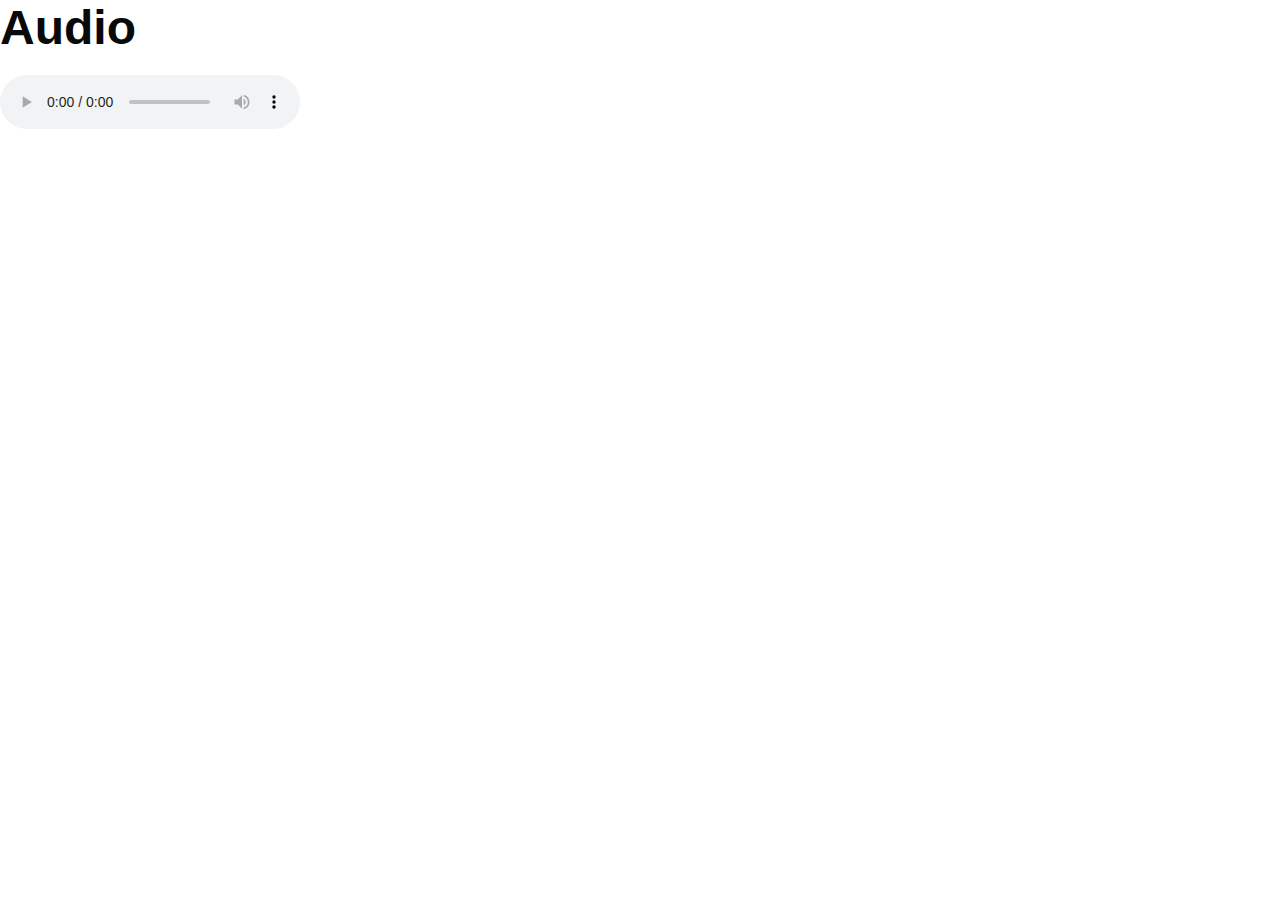
==== audio.html @ 8c4b1d87 "Add files via upload" ====
<!DOCTYPE html>
<html lang="en">
<head>
    <meta charset="UTF-8">
    <meta name="viewport" content="width=device-width, initial-scale=1.0">
    <title>Audio Page</title>
    <link rel="stylesheet" href="styles.css">
</head>
<body>
    <h1>Audio</h1>
    <audio controls>
        <source src="audio/demon-slayer-akaza-theme-epic-version-(鬼滅の刃-ost)-made-with-Voicemod.mp3" type="audio/mpeg">
        Your browser does not support the audio element.
    </audio>
</body>
</html>
<!-- Audio element includes controls for play, pause, volume, etc. -->
<!-- Source element specifies the audio file and type -->
---- styles.css ----
/* Styles for the gallery */
.gallery {
    display: flex;
    gap: 10px;
    flex-wrap: wrap;
}

.gallery a {
    display: block;
    width: 150px;
}

.gallery img {
    width: 100%;
    height: auto;
    border: 1px solid #ddd;
    border-radius: 4px;
    transition: transform 0.3s ease;
}

.gallery img:hover {
    transform: scale(1.05);
}

/* Additional Lightbox2 custom styles can be added here */
/* .gallery styles define the layout and appearance of image thumbnails */
.gallery {
    display: flex; /* Use flexbox for layout */
    gap: 10px; /* Spacing between items */
}

/* Styles for thumbnail images in the gallery */
.gallery img {
    width: 100%; /* Full width of the container */
    height: auto; /* Maintain aspect ratio */
    border: 1px solid #141414; /* Large images */
    border-radius: 4px; /* Rounded corners */
    transition: transform 0.3s ease; /* Smooth zoom effect on hover */
}

/* Zoom effect on hover */
.gallery img:hover {
    transform: scale(1.05); /* Slight zoom */
}
/* Reset default margin and padding for the entire page */
* {
    margin: 0;
    padding: 0;
    box-sizing: border-box;
}

/* Full-height and full-width container to hold background */
html, body {
    height: 100%;
    width: 100%;
}

/* Apply background image to the body */
body {
    /* Background image properties */
    background-image: url('images/545909.jpg');
    background-size: cover; /* Scale the image to cover the whole viewport */
    background-position: center center; /* Center the image */
    background-repeat: no-repeat; /* Prevent the image from repeating */
    background-attachment: fixed; /* Keep the image fixed during scrolling */
    color: #0a0909; /* Default text color to Black for better contrast */
    font-family: 'Roboto', sans-serif; /* Set a default font */
}

/* Example styling for main content */
.container {
    text-align: center; /* Center align text */
    padding: 20px; /* Add padding around content */
}

/* Style for headings */
h1 {
    font-size: 3em; /* Large font size for headings */
    margin-bottom: 20px; /* Space below the heading */
}

/* Style for paragraphs */
p {
    font-size: 1.2em; /* Slightly larger font size for readability */
    line-height: 1.6; /* Increase line height for better readability */
    margin-bottom: 20px; /* Space below paragraphs */
}
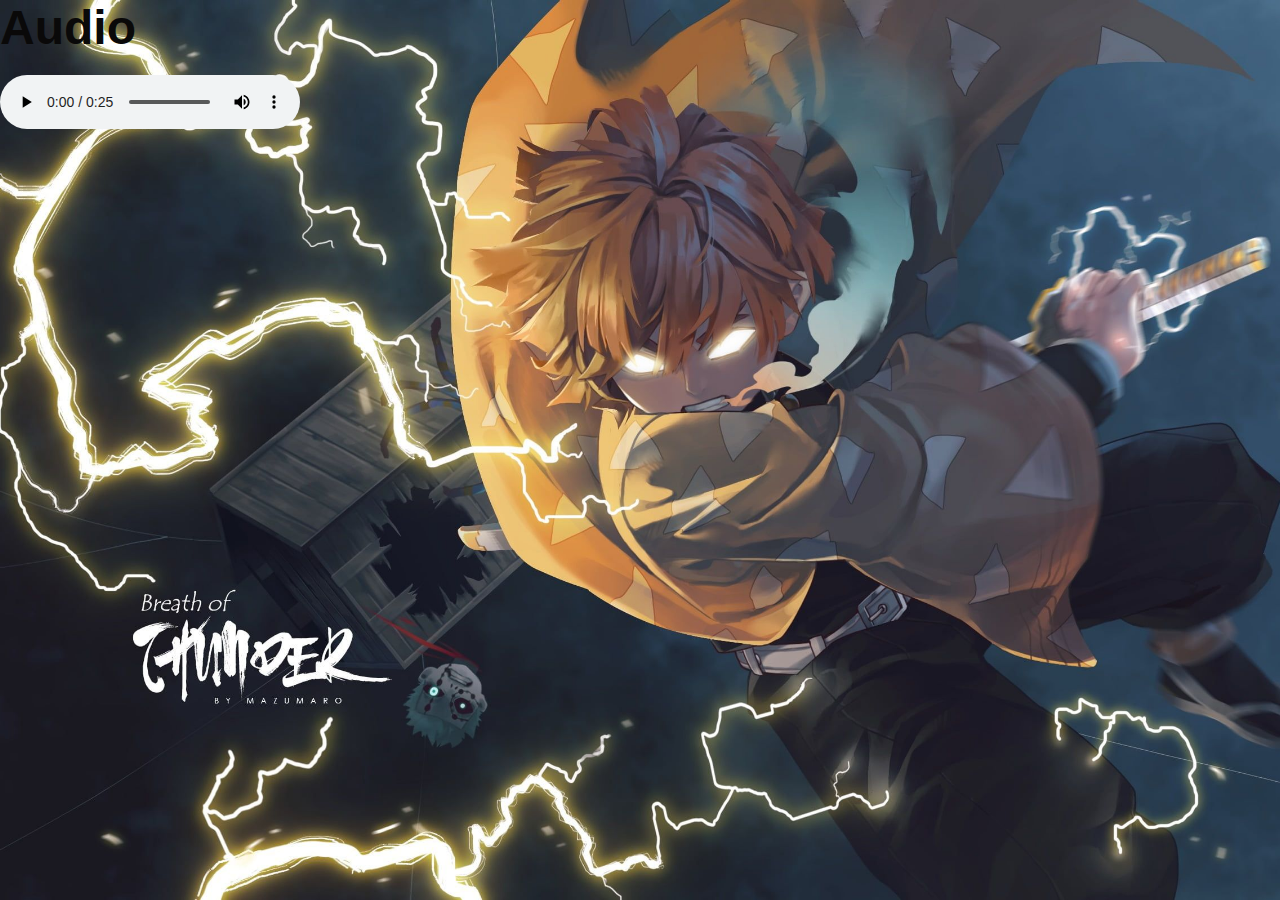
==== commit 927a6c6d: "commit" ====
--- a/audio.html
+++ b/audio.html
@@ -9,7 +9,7 @@
 <body>
     <h1>Audio</h1>
     <audio controls>
-        <source src="audio/demon-slayer-akaza-theme-epic-version-(鬼滅の刃-ost)-made-with-Voicemod.mp3" type="audio/mpeg">
+        <source src="audio/akaza's-theme-(-1-)-made-with-Voicemod.mp3" type="audio/mpeg">
         Your browser does not support the audio element.
     </audio>
 </body>
--- a/styles.css
+++ b/styles.css
@@ -58,7 +58,7 @@
 /* Apply background image to the body */
 body {
     /* Background image properties */
-    background-image: url('images/545909.jpg');
+    background-image: url('images/thunder\ breathing.jpg');
     background-size: cover; /* Scale the image to cover the whole viewport */
     background-position: center center; /* Center the image */
     background-repeat: no-repeat; /* Prevent the image from repeating */
@@ -84,4 +84,4 @@
     font-size: 1.2em; /* Slightly larger font size for readability */
     line-height: 1.6; /* Increase line height for better readability */
     margin-bottom: 20px; /* Space below paragraphs */
-}+}
